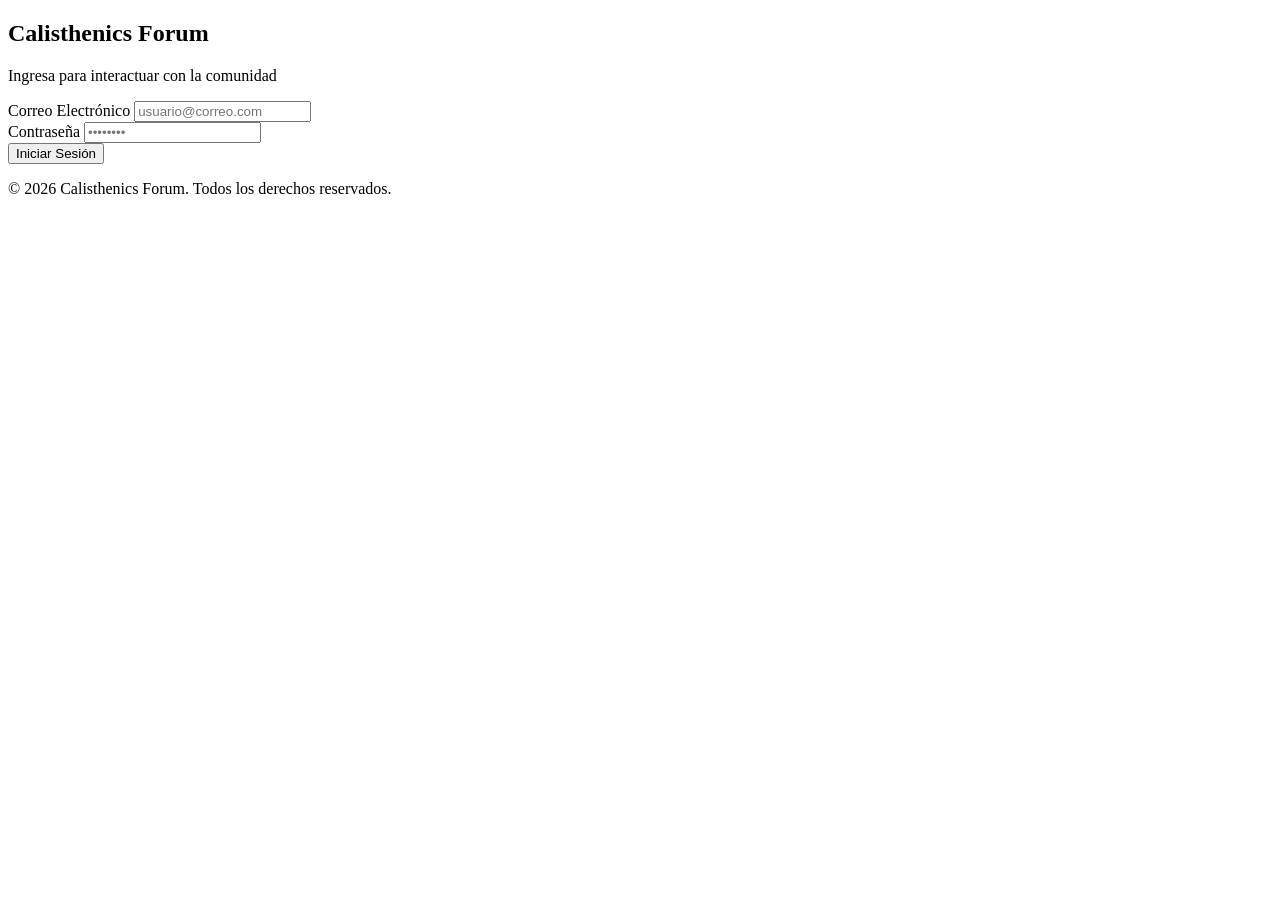
==== index.html @ 8efc8bfa "Inicio de Login" ====
<!DOCTYPE html>
<html lang="es">
<head>
  <meta charset="UTF-8">
  <meta name="viewport" content="width=device-width, initial-scale=1.0">
  <title>Login - Calisthenics Forum</title>
  <link rel="stylesheet" href="styles.css">
</head>
<body>
  <div class="auth-wrapper">
    <section class="auth-card">
      <h1>Calisthenics Forum</h1>
      <p>Ingresa para interactuar con la comunidad</p>
      
      <form action="dashboard.html" method="GET">
        <div class="form-group">
          <label for="email">Correo Electrónico</label>
          <input type="email" id="email" class="form-control" placeholder="usuario@correo.com" required>
        </div>
        <div class="form-group">
          <label for="password">Contraseña</label>
          <input type="password" id="password" class="form-control" placeholder="••••••••" required minlength="6">
        </div>
        <button type="submit" class="btn btn-primary">Iniciar Sesión</button>
      </form>
    </section>
  </div>
  <footer>
    <p>&copy; 2026 Calisthenics Forum. Todos los derechos reservados.</p>
  </footer>
</body>
</html>
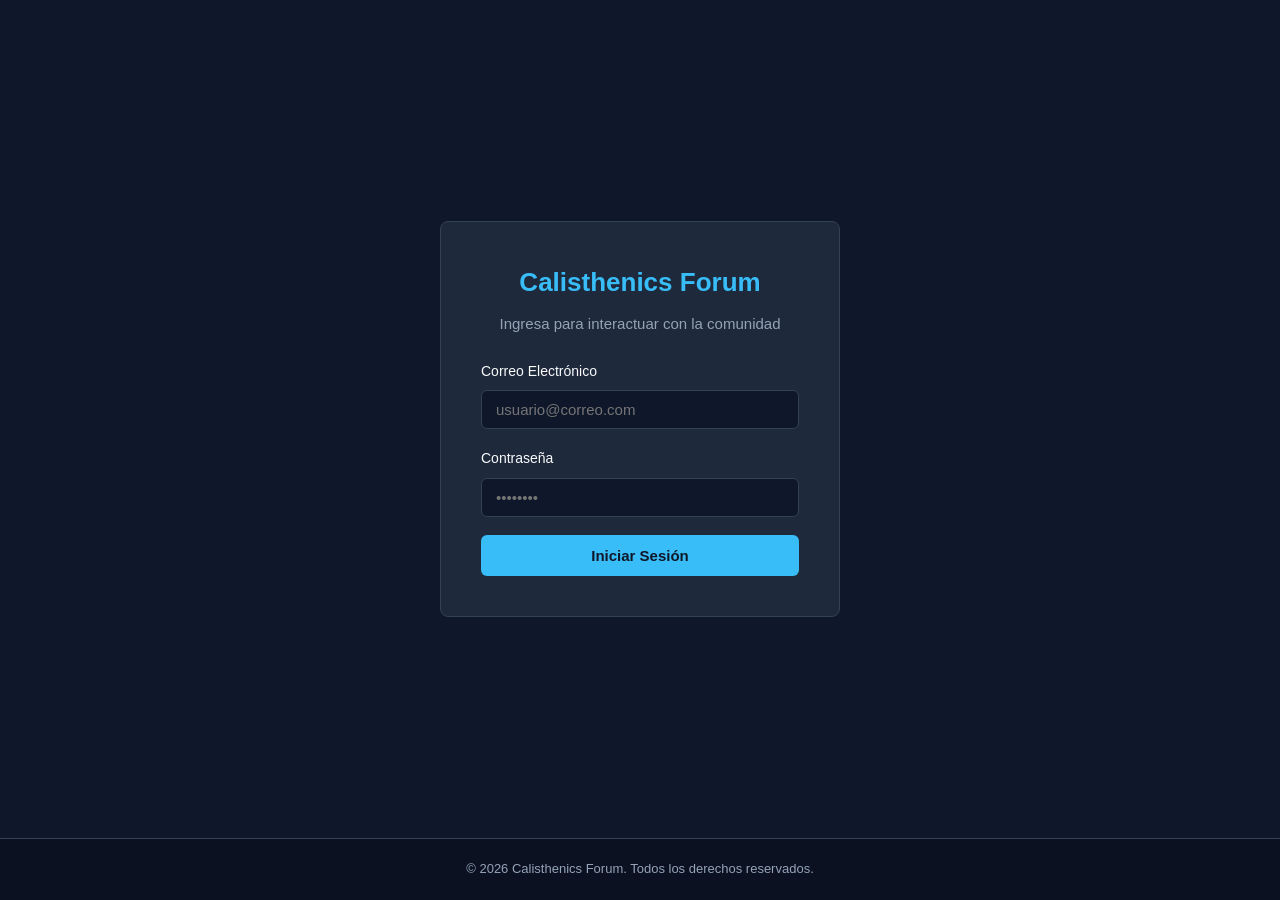
==== commit cf7f836e: "refactorizacion de variables css" ====
--- a/index.html
+++ b/index.html
@@ -12,7 +12,7 @@
       <h1>Calisthenics Forum</h1>
       <p>Ingresa para interactuar con la comunidad</p>
       
-      <form action="dashboard.html" method="GET">
+      <form action="dashboard.html" method="get">
         <div class="form-group">
           <label for="email">Correo Electrónico</label>
           <input type="email" id="email" class="form-control" placeholder="usuario@correo.com" required>
--- a/styles.css
+++ b/styles.css
@@ -0,0 +1,299 @@
+* {
+  box-sizing: border-box;
+  margin: 0;
+  padding: 0;
+}
+
+body {
+  font-family: Arial, Helvetica, sans-serif;
+  background-color: #0f172a;
+  color: #f8fafc;
+  line-height: 1.6;
+  min-height: 100vh;
+  display: flex;
+  flex-direction: column;
+}
+
+.header-nav {
+  background-color: #0b1120;
+  border-bottom: 1px solid #334155;
+  padding: 16px 32px;
+  display: flex;
+  justify-content: space-between;
+  align-items: center;
+  position: sticky;
+  top: 0;
+}
+
+.logo {
+  font-size: 20px;
+  font-weight: bold;
+  color: #38bdf8;
+  text-decoration: none;
+}
+
+.nav-links {
+  display: flex;
+  list-style: none;
+  gap: 24px;
+  align-items: center;
+}
+
+.nav-links a {
+  color: #94a3b8;
+  text-decoration: none;
+  font-weight: 500;
+}
+
+.nav-links a:hover,
+.nav-links a.active {
+  color: #38bdf8;
+}
+
+.nav-links a.btn-logout {
+  color: #ef4444;
+}
+
+.container {
+  width: 90%;
+  max-width: 1200px;
+  margin: 32px auto;
+  flex: 1;
+}
+
+.page-header {
+  display: flex;
+  justify-content: space-between;
+  align-items: center;
+  margin-bottom: 28px;
+}
+
+.page-subtitle {
+  color: #94a3b8;
+}
+
+.link-back {
+  color: #38bdf8;
+  text-decoration: none;
+  font-size: 15px;
+}
+
+.auth-wrapper {
+  display: flex;
+  align-items: center;
+  justify-content: center;
+  flex: 1;
+  padding: 32px;
+}
+
+.auth-card {
+  background-color: #1e293b;
+  border: 1px solid #334155;
+  padding: 40px;
+  border-radius: 8px;
+  width: 100%;
+  max-width: 400px;
+}
+
+.auth-card h1 {
+  font-size: 26px;
+  margin-bottom: 8px;
+  color: #38bdf8;
+  text-align: center;
+}
+
+.auth-card p {
+  color: #94a3b8;
+  margin-bottom: 24px;
+  font-size: 15px;
+  text-align: center;
+}
+
+.form-container {
+  max-width: 650px;
+  margin: 0 auto;
+  background-color: #1e293b;
+  padding: 32px;
+  border-radius: 8px;
+  border: 1px solid #334155;
+}
+
+.form-group {
+  margin-bottom: 18px;
+}
+
+.form-group label {
+  display: block;
+  font-size: 14px;
+  margin-bottom: 8px;
+  color: #f8fafc;
+}
+
+.form-control {
+  width: 100%;
+  padding: 10px 14px;
+  background-color: #0f172a;
+  border: 1px solid #334155;
+  border-radius: 6px;
+  color: #f8fafc;
+  font-size: 15px;
+}
+
+.form-control:focus {
+  outline: none;
+  border-color: #38bdf8;
+}
+
+textarea.form-control {
+  min-height: 100px;
+  resize: vertical;
+}
+
+.btn {
+  display: inline-block;
+  padding: 12px 20px;
+  border-radius: 6px;
+  font-weight: bold;
+  font-size: 15px;
+  text-decoration: none;
+  cursor: pointer;
+  border: none;
+}
+
+.btn-primary {
+  background-color: #38bdf8;
+  color: #0f172a;
+  width: 100%;
+  text-align: center;
+}
+
+.btn-primary:hover {
+  background-color: #0284c7;
+  color: #ffffff;
+}
+
+.btn-inline {
+  width: auto;
+}
+
+.dashboard-metrics {
+  display: grid;
+  grid-template-columns: repeat(4, 1fr);
+  gap: 20px;
+  margin-bottom: 36px;
+}
+
+.metric-card {
+  background-color: #1e293b;
+  border: 1px solid #334155;
+  border-radius: 8px;
+  padding: 24px;
+}
+
+.metric-card span {
+  color: #94a3b8;
+  font-size: 14px;
+}
+
+.metric-card h3 {
+  font-size: 32px;
+  color: #38bdf8;
+  margin-top: 4px;
+}
+
+.section-title {
+  margin-bottom: 16px;
+  font-size: 20px;
+}
+
+.cards-grid {
+  display: grid;
+  grid-template-columns: repeat(3, 1fr);
+  gap: 20px;
+}
+
+.item-card {
+  background-color: #1e293b;
+  border: 1px solid #334155;
+  border-radius: 8px;
+  padding: 24px;
+  display: flex;
+  flex-direction: column;
+  justify-content: space-between;
+}
+
+.item-card h2 {
+  font-size: 18px;
+  margin-bottom: 8px;
+  color: #f8fafc;
+}
+
+.item-card p {
+  color: #94a3b8;
+  font-size: 14px;
+  margin-bottom: 16px;
+}
+
+.item-card small {
+  color: #94a3b8;
+  font-size: 13px;
+}
+
+.tags {
+  display: flex;
+  gap: 8px;
+  margin-bottom: 12px;
+}
+
+.tag {
+  font-size: 12px;
+  padding: 4px 10px;
+  border-radius: 12px;
+  background-color: #334155;
+  color: #38bdf8;
+  font-weight: bold;
+}
+
+.tag-accent {
+  color: #f59e0b;
+}
+
+.table-responsive {
+  overflow-x: auto;
+  background-color: #1e293b;
+  border: 1px solid #334155;
+  border-radius: 8px;
+}
+
+table {
+  width: 100%;
+  border-collapse: collapse;
+  text-align: left;
+}
+
+th, td {
+  padding: 16px 20px;
+  border-bottom: 1px solid #334155;
+}
+
+th {
+  background-color: #162032;
+  color: #38bdf8;
+  font-size: 13px;
+  text-transform: uppercase;
+}
+
+td {
+  font-size: 15px;
+  color: #f8fafc;
+}
+
+footer {
+  text-align: center;
+  padding: 20px;
+  border-top: 1px solid #334155;
+  background-color: #0b1120;
+  color: #94a3b8;
+  font-size: 13px;
+  margin-top: auto;
+}
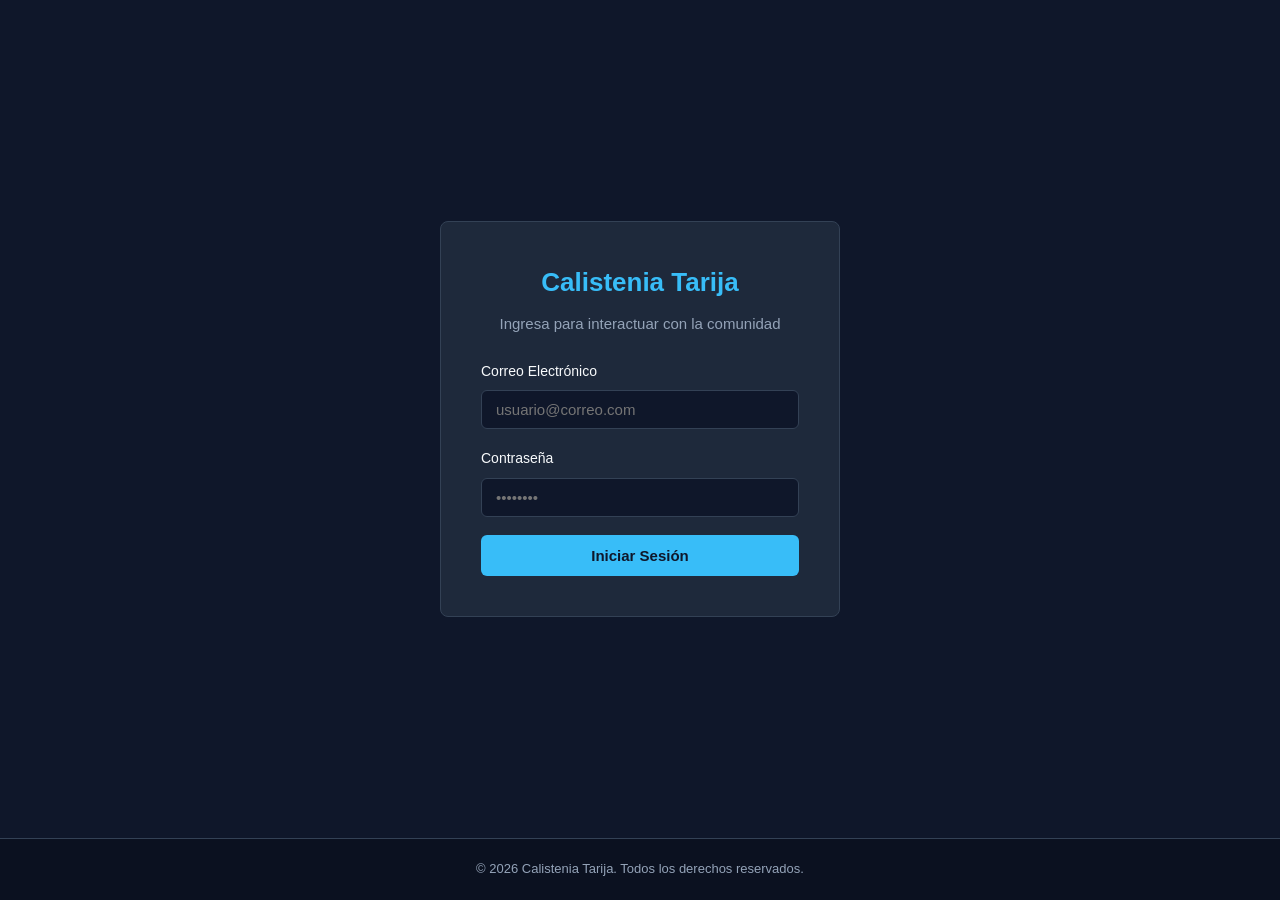
==== commit 93023907: "correcion de textos" ====
--- a/index.html
+++ b/index.html
@@ -3,13 +3,13 @@
 <head>
   <meta charset="UTF-8">
   <meta name="viewport" content="width=device-width, initial-scale=1.0">
-  <title>Login - Calisthenics Forum</title>
+  <title>Login - Calistenia Tarija</title>
   <link rel="stylesheet" href="styles.css">
 </head>
 <body>
   <div class="auth-wrapper">
     <section class="auth-card">
-      <h1>Calisthenics Forum</h1>
+      <h1>Calistenia Tarija</h1>
       <p>Ingresa para interactuar con la comunidad</p>
       
       <form action="dashboard.html" method="get">
@@ -26,7 +26,7 @@
     </section>
   </div>
   <footer>
-    <p>&copy; 2026 Calisthenics Forum. Todos los derechos reservados.</p>
+    <p>&copy; 2026 Calistenia Tarija. Todos los derechos reservados.</p>
   </footer>
 </body>
 </html>
